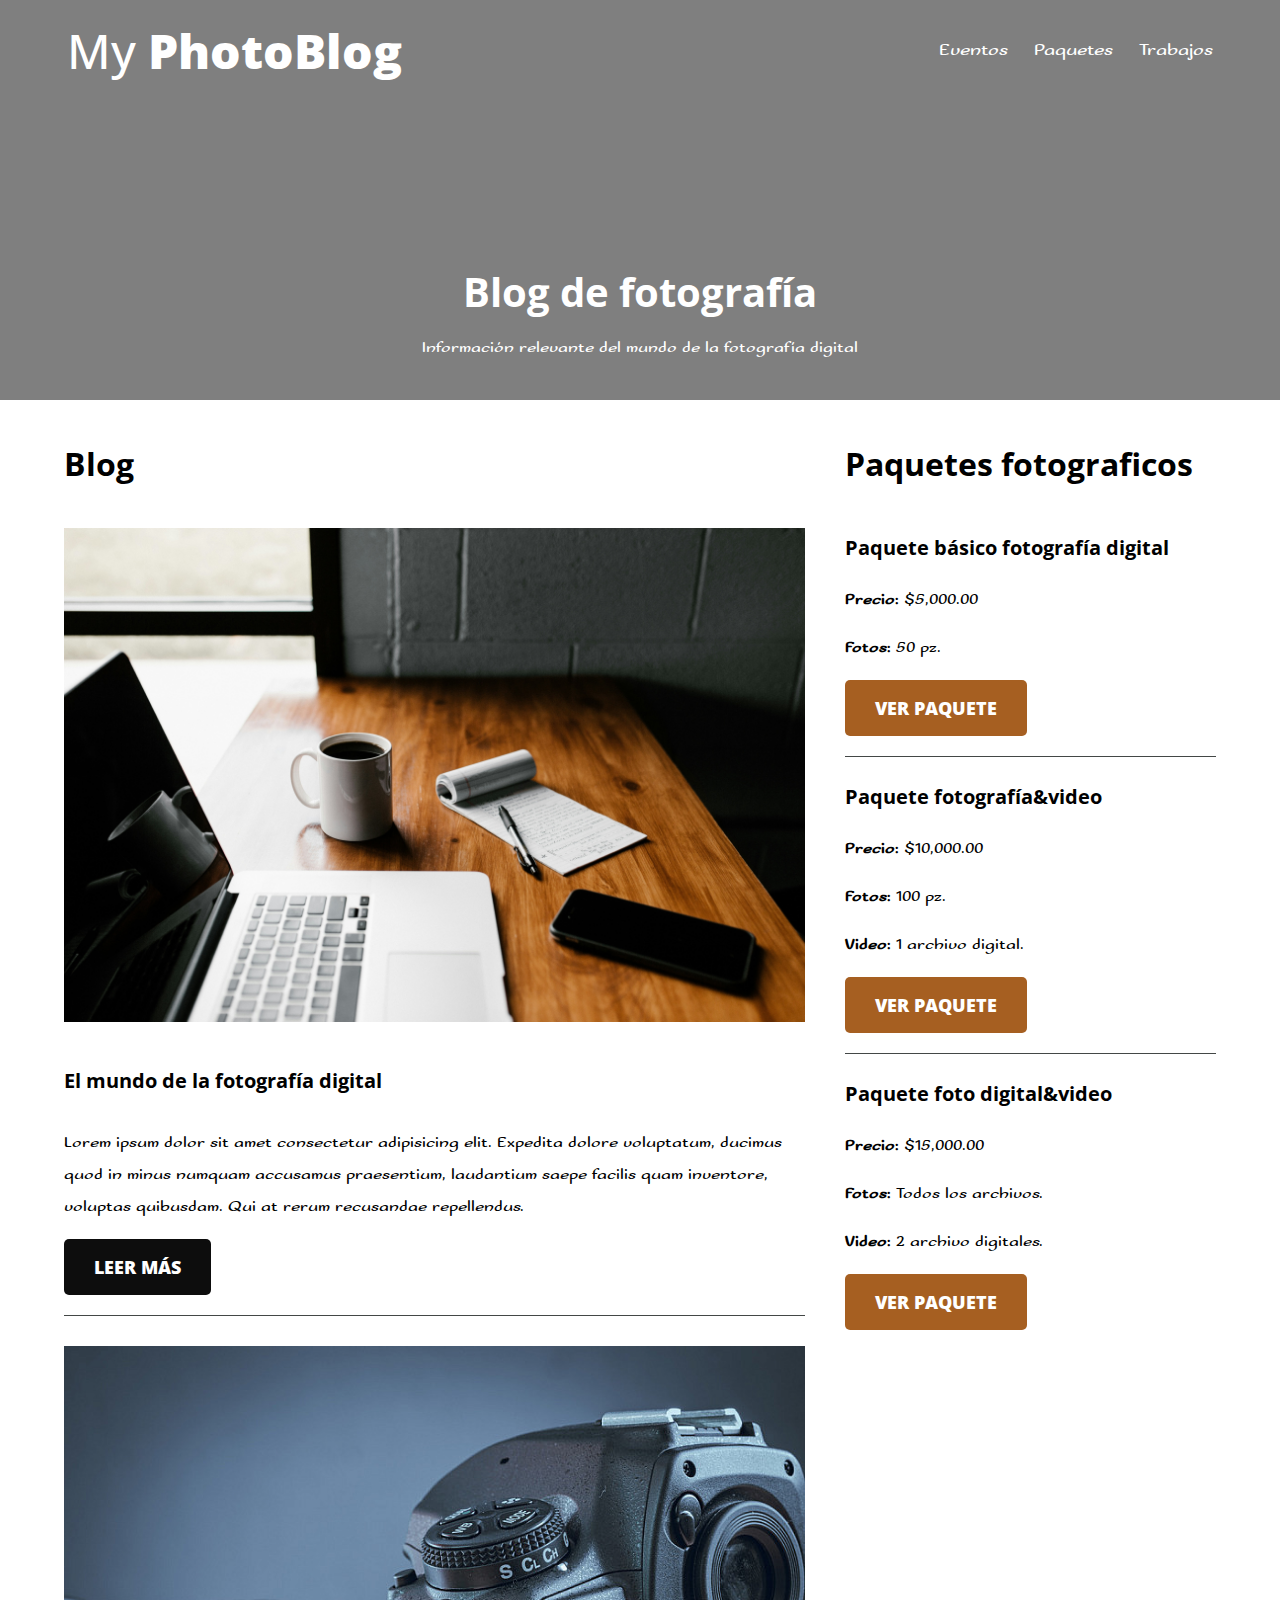
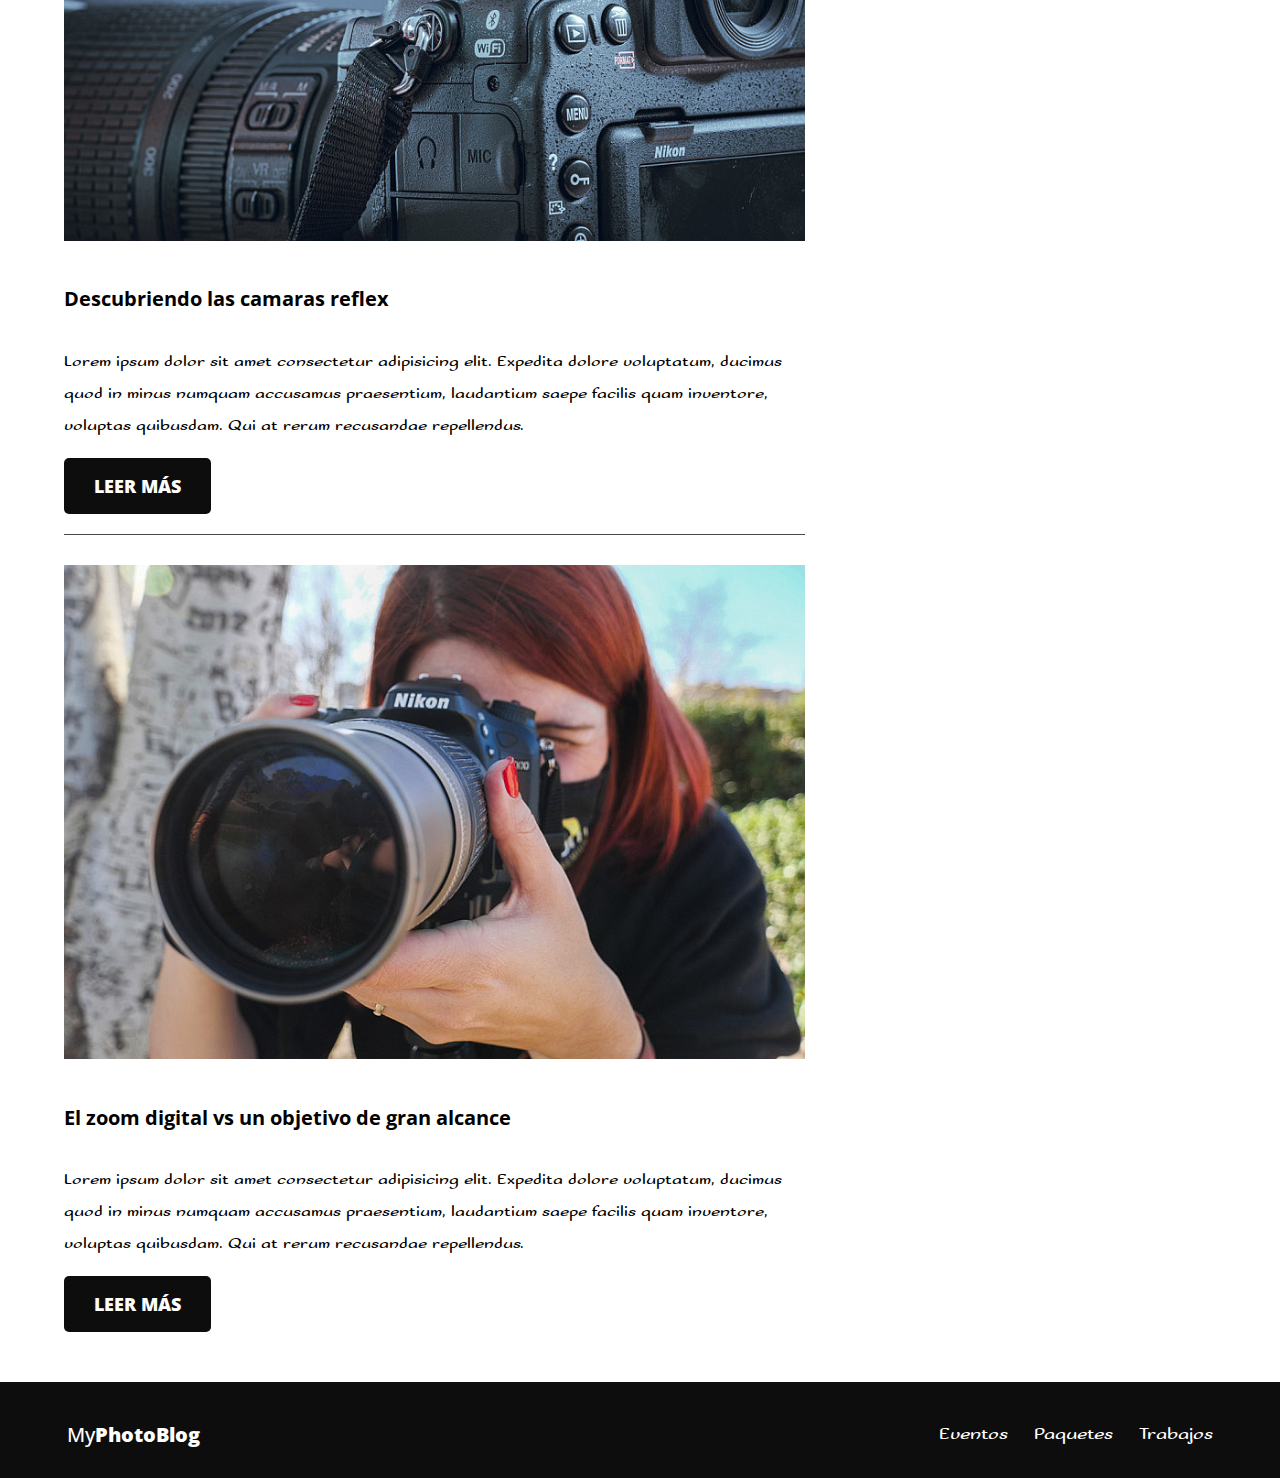
==== index.html @ 31520297 "comentarios en el html" ====
<!DOCTYPE html>
<html lang="ES-es">
<head>
    <meta charset="UTF-8">
    <meta name="viewport" content="width=device-width, initial-scale=1.0">
    <link href="CSS/normalize.css" rel="stylesheet">
    <link href="IMG/icon.png" rel="shortcut icon">
    <link rel="preconnect" href="https://fonts.googleapis.com">
    <link rel="preconnect" href="https://fonts.gstatic.com" crossorigin>
    <link href="https://fonts.googleapis.com/css2?family=Sofadi+One&display=swap" rel="stylesheet">
    <link rel="preconnect" href="https://fonts.googleapis.com">
    <link rel="preconnect" href="https://fonts.gstatic.com" crossorigin>
    <link href="https://fonts.googleapis.com/css2?family=Open+Sans:ital,wght@0,300..800;1,300..800&display=swap" rel="stylesheet">
    <link href="CSS/styles.css" rel="stylesheet">
    <title>MyBlog</title>
</head>
<body>
    <header class="header">
        <div class="sombra">
            <div class="contenedor">
                <div class="barra">
                    <a class="logo" href="index.html">
                        <h1 class="logo__nombre no-margin centrar-texto">
                            My
                            <span class="logo__negrita">
                                PhotoBlog
                            </span>
                        </h1>
                    </a>
                    <nav class="navegacion">
                        <a href="eventos.html" class="navegacion__enlace">Eventos</a>
                        <a href="paquetes.html" class="navegacion__enlace">Paquetes</a>
                        <a href="trabajos.html" class="navegacion__enlace">Trabajos</a>
                    </nav>
                </div> 
              </div> <!-- fin contenedor -->
        
            <div class="header__texto">
                <h2 class="no-margin">Blog de fotografía</h2>
                <p class="no-margin">Información relevante del mundo de la fotografía digital</p>
            </div>
        </div>
    </header>

    <div class="contenedor contenido-principal">
        <main class="blog">
            <h3>Blog</h3>
            <article class="entrada">
                <div class="entrada__imagen">
                    <img src="IMG/desktop.jpg" alt="Imágen con un escritorio">
                </div>
                <div class="entrada__contenido">
                    <h4>El mundo de la fotografía digital</h4>
                    <p>Lorem ipsum dolor sit amet consectetur adipisicing elit. Expedita dolore voluptatum, ducimus quod in minus numquam
                        accusamus praesentium, laudantium saepe facilis quam inventore, voluptas quibusdam. Qui at rerum recusandae
                        repellendus.</p>
                    <a href="entrada1.html" class="boton boton--primario">Leer más</a>
                </div>
            </article>

            <article class="entrada">
                <div class="entrada__imagen">
                    <img src="IMG/reflex_cam.jpg" alt="Imágen con un escritorio">
                </div>
                <div class="entrada__contenido">
                    <h4>Descubriendo las camaras reflex</h4>
                    <p>Lorem ipsum dolor sit amet consectetur adipisicing elit. Expedita dolore voluptatum, ducimus quod in minus numquam
                        accusamus praesentium, laudantium saepe facilis quam inventore, voluptas quibusdam. Qui at rerum recusandae
                        repellendus.</p>
                    <a href="entrada2.html" class="boton boton--primario">Leer más</a>
                </div>
            </article>

            <article class="entrada">
                <div class="entrada__imagen">
                    <img src="IMG/zoom_camera.jpg" alt="Imágen con un escritorio">
                </div>
                <div class="entrada__contenido">
                    <h4>El zoom digital vs un objetivo de gran alcance</h4>
                    <p>Lorem ipsum dolor sit amet consectetur adipisicing elit. Expedita dolore voluptatum, ducimus quod in minus numquam
                        accusamus praesentium, laudantium saepe facilis quam inventore, voluptas quibusdam. Qui at rerum recusandae
                        repellendus.</p>
                    <a href="entrada3.html" class="boton boton--primario">Leer más</a>
                </div>
            </article>

        </main>

        <aside class="sidebar">
            <h3>Paquetes fotograficos</h3>
                <ul class="paquetes no-padding">
                    <li class="paquetes__titulo">
                        <h4 class="no-margin">Paquete básico fotografía digital</h4>
                        <p class="paquetes--titulo__etiqueta">Precio: <span class="paquetes--titulo__info">$5,000.00</span></p>

                        <p class="paquetes--titulo__etiqueta">Fotos: <span class="paquetes--titulo__info">50 pz.</span></p>
                        <a href="paquete1.html" class="boton boton--secundario">Ver paquete</a>
                    </li>

                    <li class="paquetes__titulo">
                        <h4 class="no-margin">Paquete fotografía&video</h4>
                        <p class="paquetes--titulo__etiqueta">Precio: <span class="paquetes--titulo__info">$10,000.00</span></p>

                        <p class="paquetes--titulo__etiqueta">Fotos: <span class="paquetes--titulo__info">100 pz.</span></p>
                        <p class="paquetes--titulo__etiqueta">Video: <span class="paquetes--titulo__info">1 archivo digital.</span></p>
                        <a href="paquete2.html" class="boton boton--secundario">Ver paquete</a>
                    </li>


                    <li class="paquetes__titulo">
                        <h4 class="no-margin">Paquete foto digital&video</h4>
                        <p class="paquetes--titulo__etiqueta">Precio: <span class="paquetes--titulo__info">$15,000.00</span></p>

                        <p class="paquetes--titulo__etiqueta">Fotos: <span class="paquetes--titulo__info">Todos los archivos.</span></p>
                        <p class="paquetes--titulo__etiqueta">Video: <span class="paquetes--titulo__info">2 archivo digitales.</span></p>
                        <a href="paquete2.html" class="boton boton--secundario">Ver paquete</a>
                    </li>

                </ul>
        </aside>
    </div>

    <footer class="footer">
        <div class="contenedor">
            <div class="barra">
                <a class="logo" href="index.html">
                    <h1 class="logo__nombre no-margin centrar-texto">My<span class="logo__negrita">PhotoBlog</span></h1>
                </a>
                <nav class="navegacion--secundaria">
                    <a href="eventos.html" class="navegacion--secundaria__enlace">Eventos</a>
                    <a href="paquetes.html" class="navegacion--secundaria__enlace">Paquetes</a>
                    <a href="trabajos.html" class="navegacion--secundaria__enlace">Trabajos</a>
                </nav>
            </div>
        </div>
    </footer>

</body>
</html>
---- CSS/styles.css ----
/* .sofadi-one-regular {
    font-family: "Sofadi One", system-ui;
    font-weight: 400;
    font-style: normal;
  }

  // <uniquifier>: Use a unique and descriptive class name
// <weight>: Use a value from 300 to 800

.open-sans-<uniquifier> {
  font-family: "Open Sans", sans-serif;
  font-optical-sizing: auto;
  font-weight: <weight>;
  font-style: normal;
  font-variation-settings:
    "wdth" 100;
}
*/


/* paramtros iniciales */
:root {
    --fuentePrincipal: 'Sofadi One', system-ui;
    --fuenteSecundaria: "Open Sans", sans-serif;
    --fuentePesada: 800;
    --fuenteIntermedia: 500;
    --fuenteLigera: 300;

    --obsucuro: #0D0D0D;
    --obscuroTransparencia: rgb( 0 0 0 / 50% );
    --blanco: #FFFFFF;
    --semiBlanco: #F2F2F2;
    --grisObscuro: #434746;
    --primario: #592202;
    --secundario: #A65F21;
    --constraste: #e3974b;
}

html {
    box-sizing: border-box;
    font-size: 62.5%; /*1rem = 10px*/
}

*, *:before, *:after {
    box-sizing: inherit;
} 

body{
    font-family: var(--fuentePrincipal);
    font-size: 1.6rem;
    line-height: 2;
}

.contenedor{
    max-width: 120rem;
    width: 90%;
    margin: 0 auto;
}

a {
    text-decoration: none;
    padding: .3rem;
    border-radius: .5rem;
}
.navegacion a:hover{
    background-color: var(--obscuroTransparencia);
}

h1,h2,h3,h4 {
    font-family: var(--fuenteSecundaria);
}
h1{
    font-size: 4.8rem;
}
h2{
    font-size: 4rem;
}
h3{
    font-size: 3.2rem;
}
h4{
    font-size: 2rem;
}

img {
    max-width: 100%;
}

.no-margin {
    margin: 0;
}

.no-padding{
    padding: 0;
}

.centrar-texto{
    text-align: center;
}

/* fin paramtros iniciales */

/* header */

.header{
    background-image: url(../IMG/tablet.jpg);
    height: 40rem;
    background-size: cover;
    background-repeat: no-repeat;
    background-position: center center;
}

.sombra{
    position: absolute;
    background-color: var(--obscuroTransparencia);
    width: 100%;
    height: 40rem;
}

.header__texto{
    text-align: center;
    color: var(--blanco);
}
@media (min-width:768px){
    .header__texto{
        margin-top: 15rem;
    }
}


@media (min-width:768px){
    .barra{
        display: flex;
        justify-content: space-between;
        align-items: center;
    }
}

.logo{
    color: var(--blanco);
}

.logo__nombre{
    font-weight: var(--fuenteIntermedia);
}
.logo__negrita{
    font-weight: var(--fuentePesada);
}

@media (min-width: 768px) {
    .navegacion{
        display: flex;
        gap: 2rem;
    }
}

.navegacion__enlace {
    display: block;
    text-align: center;
    font-size: 1.8rem;
    color: var(--blanco);
}

/* fin header */

/*Contenido principal*/

@media (min-width:768px){
    .contenido-principal{
        display: grid;
        grid-template-columns: 2fr 1fr;
        column-gap: 4rem;
    }
}

.entrada{
    border-bottom: 1px solid var(--grisObscuro);
    margin-bottom: 3rem;
}

.entrada:last-of-type{
    border: none;
    margin-bottom: 0;
}

.boton {
    display: block;
    font-family: var(--fuenteSecundaria);
    color: var(--blanco);
    text-align: center;
    padding: 1rem 3rem;
    font-size: 1.8rem;
    text-transform: uppercase;
    font-weight: var(--fuentePesada);
    margin-bottom: 2rem;
}

@media (min-width: 769px){
    .boton {
        display: inline-block;
    }
}

.boton--primario{
    background-color: var(--obsucuro);
}

.boton--secundario{
    background-color: var(--secundario);
}

.paquetes{
    list-style: none;
}

.paquetes__titulo{
    border-bottom: 1px solid var(--grisObscuro);
    margin-bottom: 2rem;
}

.paquetes__titulo:last-of-type{
    border-bottom: none;
    margin-bottom: 0;
}

.paquetes--titulo__etiqueta{
    font-weight: var(--fuentePesada);
}

.paquetes--titulo__info{
    font-weight: var(--fuenteLigera);
}

/*fin Contenido principal*/


/* footer */
.footer{
    background-color: var(--obsucuro);
    margin-top: 3rem;
    padding-top: 3rem;
    padding-bottom: 2rem;
}

@media (min-width: 768px) {
    .navegacion--secundaria{
        display: flex;
        gap: 2rem;
    }
}

.navegacion--secundaria__enlace{
    display: block;
    text-align: center;
    font-size: 1.8rem;
    color: var(--blanco);
}

.navegacion--secundaria__enlace:hover{
    color: var(--constraste);
}


.footer h1{
    font-size: 2rem;
}

.footer a:hover{
    color: var(--constraste);
}

/* footer */

/* trabajos */

@media (min-width:768px){
    .trabajos{
        display: grid;
        grid-template-columns: repeat(2, 1fr);
        column-gap: 2rem;
    }
}

/* paquetes  */

.paquete{
    padding: 3rem 0;
    border-bottom: 1px solid var(--grisObscuro);
}

@media (min-width:768px){
    .paquete{
        display: grid;
        grid-template-columns: 1fr 2fr;
        column-gap: 2rem;
    }
}

.paquete:last-of-type{
    border-bottom: 0;
}
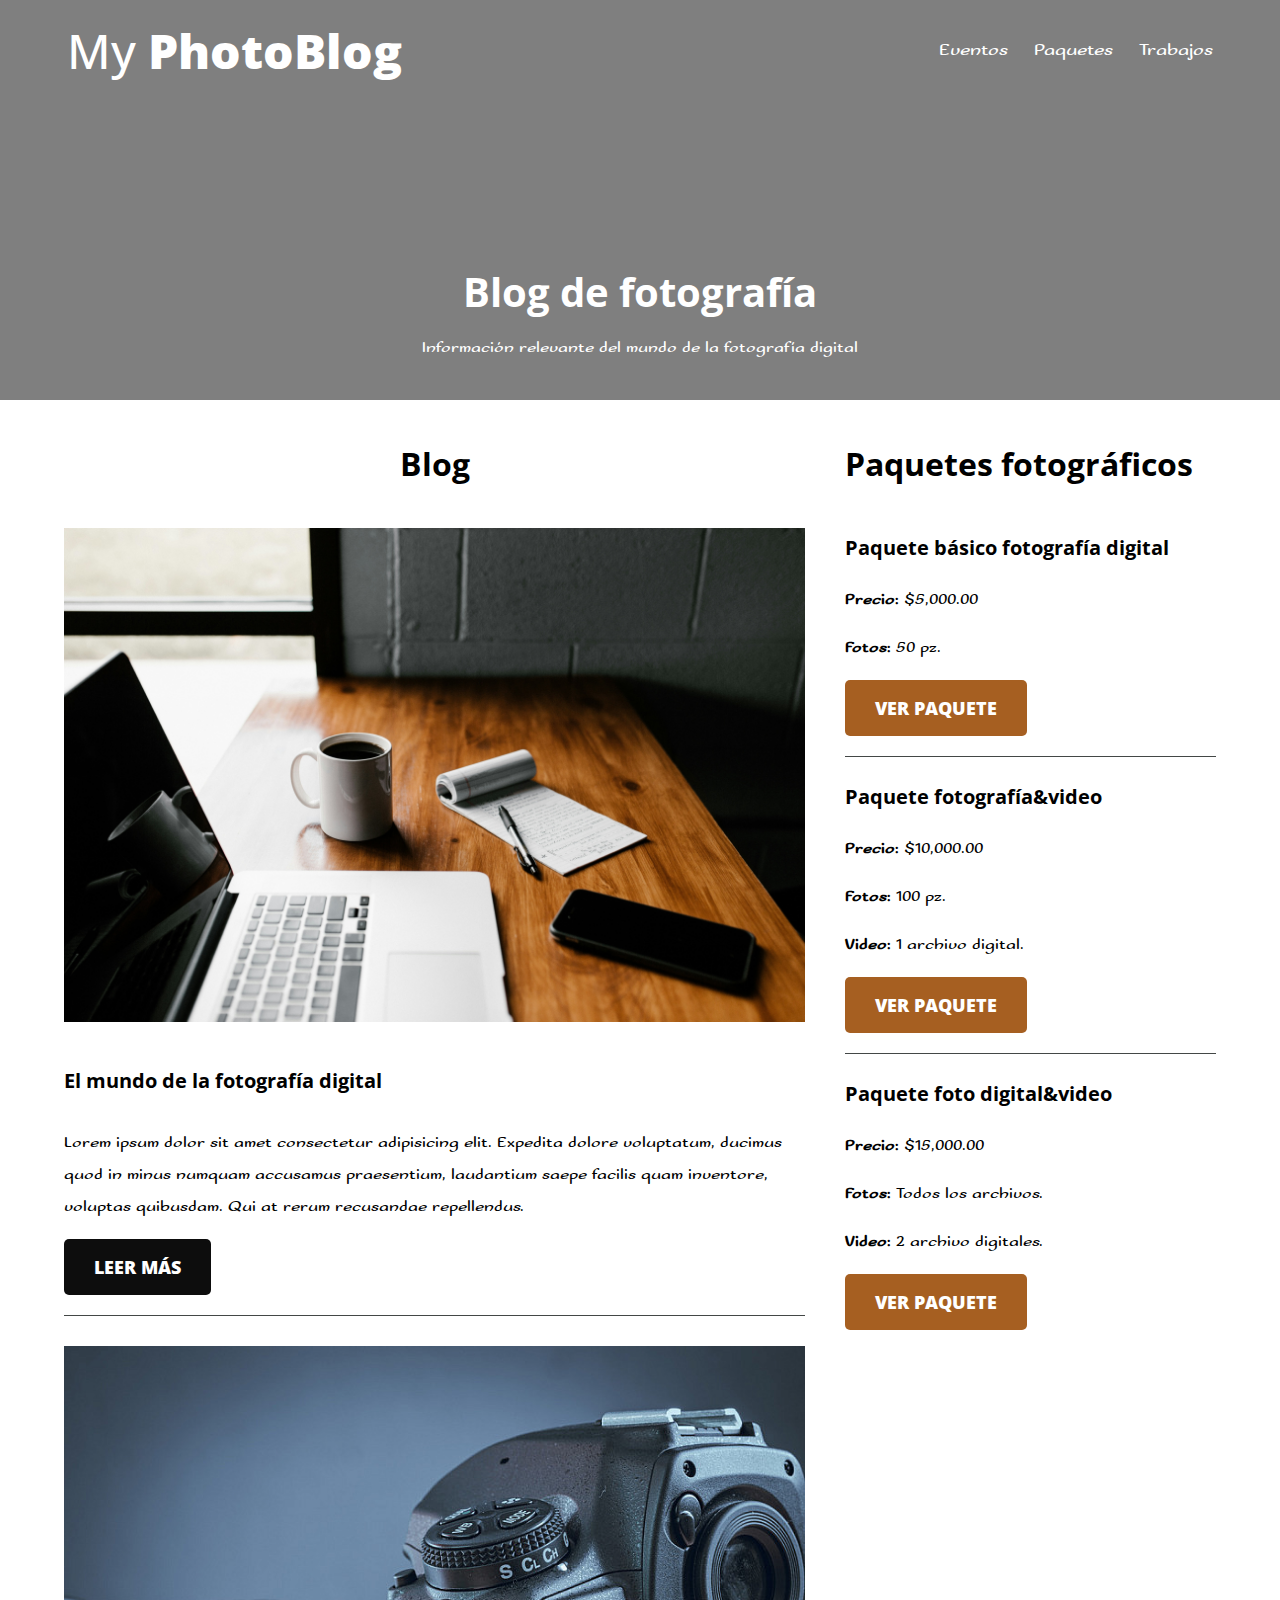
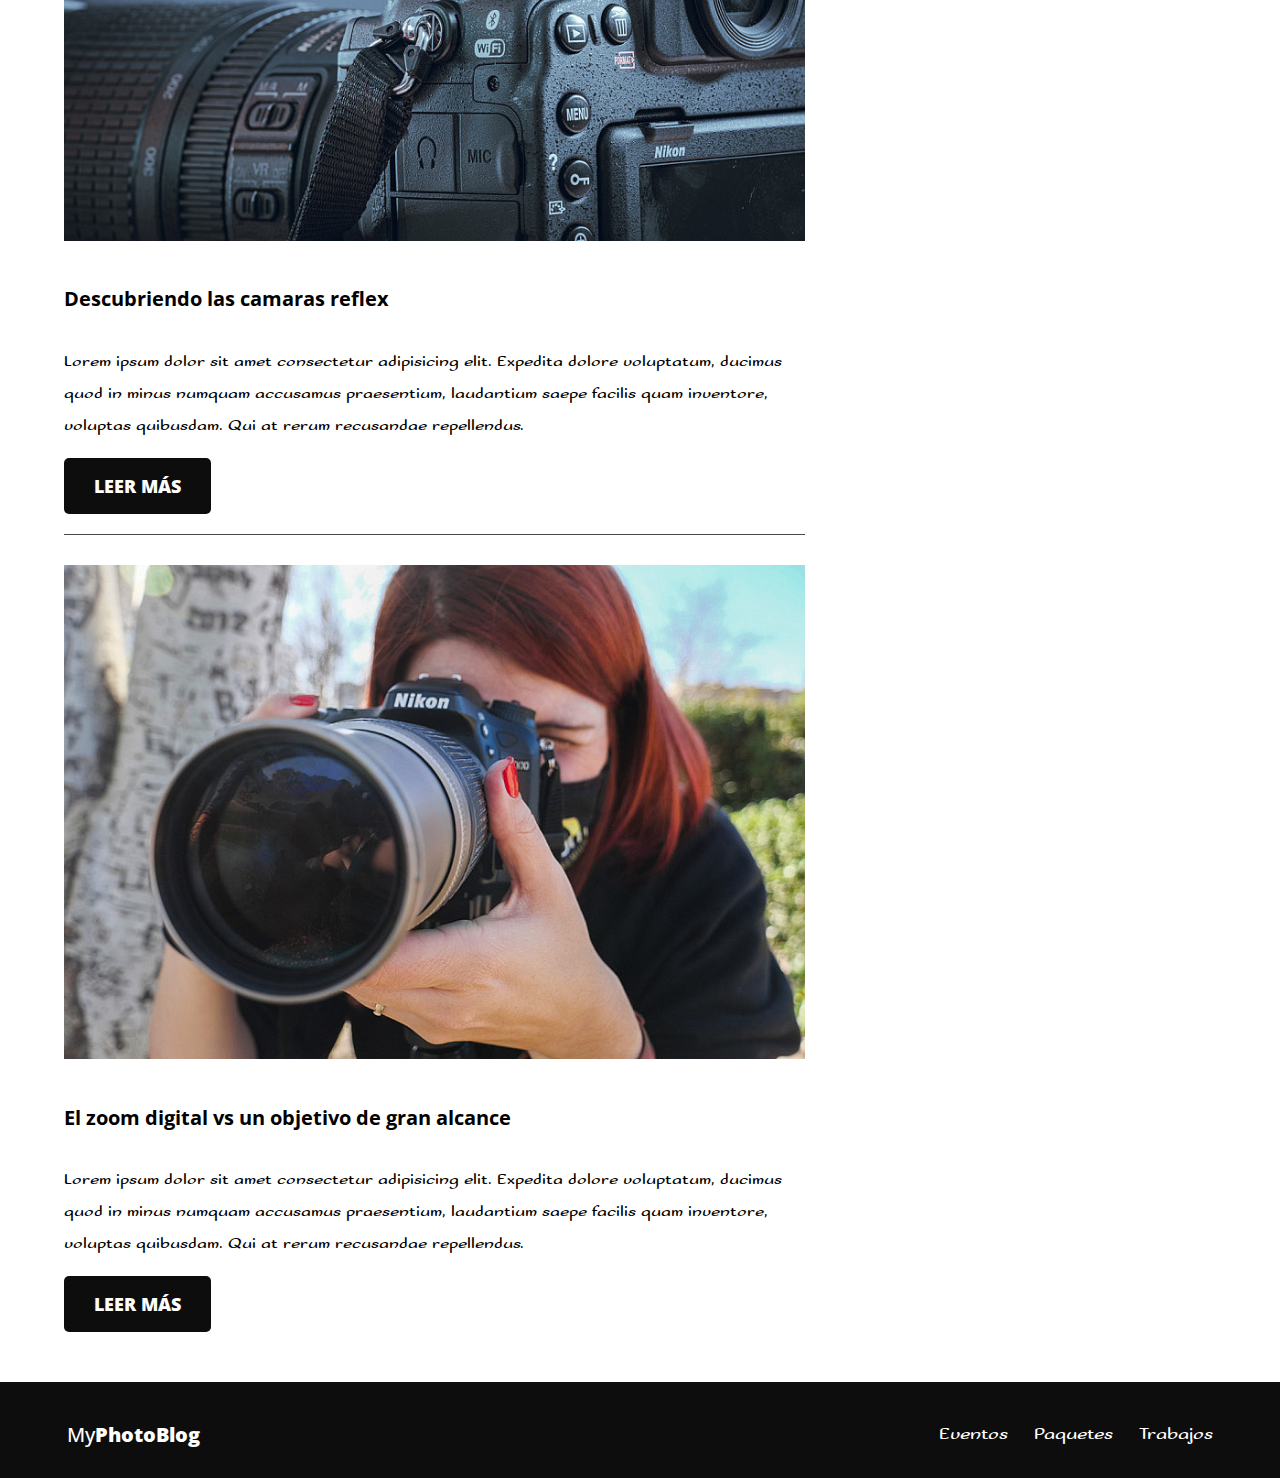
==== commit b8d6fd85: "comentarios en el css adicionales" ====
--- a/index.html
+++ b/index.html
@@ -33,7 +33,7 @@
                         <a href="trabajos.html" class="navegacion__enlace">Trabajos</a>
                     </nav>
                 </div> 
-              </div> <!-- fin contenedor -->
+             </div>
         
             <div class="header__texto">
                 <h2 class="no-margin">Blog de fotografía</h2>
@@ -44,7 +44,7 @@
 
     <div class="contenedor contenido-principal">
         <main class="blog">
-            <h3>Blog</h3>
+            <h3 class="centrar-texto">Blog</h3>
             <article class="entrada">
                 <div class="entrada__imagen">
                     <img src="IMG/desktop.jpg" alt="Imágen con un escritorio">
@@ -87,7 +87,7 @@
         </main>
 
         <aside class="sidebar">
-            <h3>Paquetes fotograficos</h3>
+            <h3>Paquetes fotográficos</h3>
                 <ul class="paquetes no-padding">
                     <li class="paquetes__titulo">
                         <h4 class="no-margin">Paquete básico fotografía digital</h4>
--- a/CSS/styles.css
+++ b/CSS/styles.css
@@ -195,7 +195,7 @@
     margin-bottom: 2rem;
 }
 
-@media (min-width: 769px){
+@media (min-width: 768px){
     .boton {
         display: inline-block;
     }
@@ -209,6 +209,7 @@
     background-color: var(--secundario);
 }
 
+/* aside styles */
 .paquetes{
     list-style: none;
 }
@@ -230,6 +231,7 @@
 .paquetes--titulo__info{
     font-weight: var(--fuenteLigera);
 }
+/* fin aside */
 
 /*fin Contenido principal*/
 
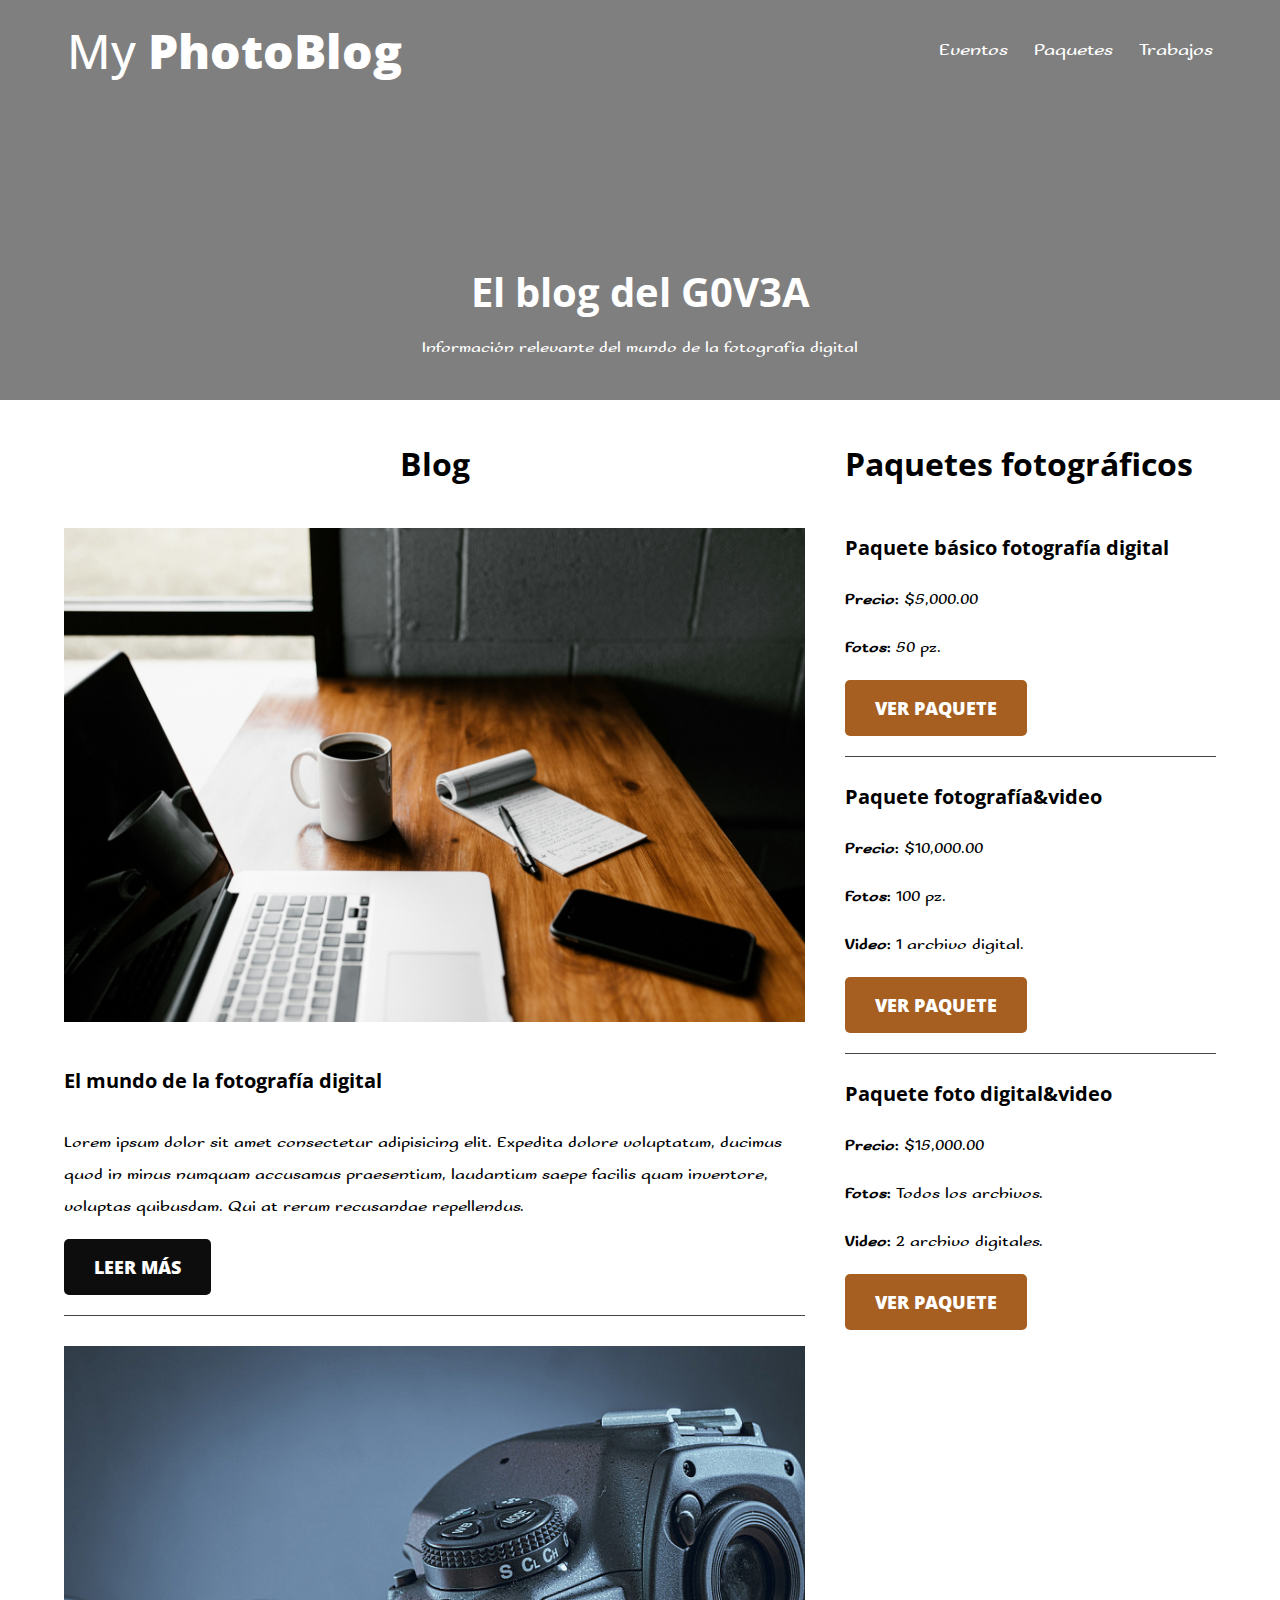
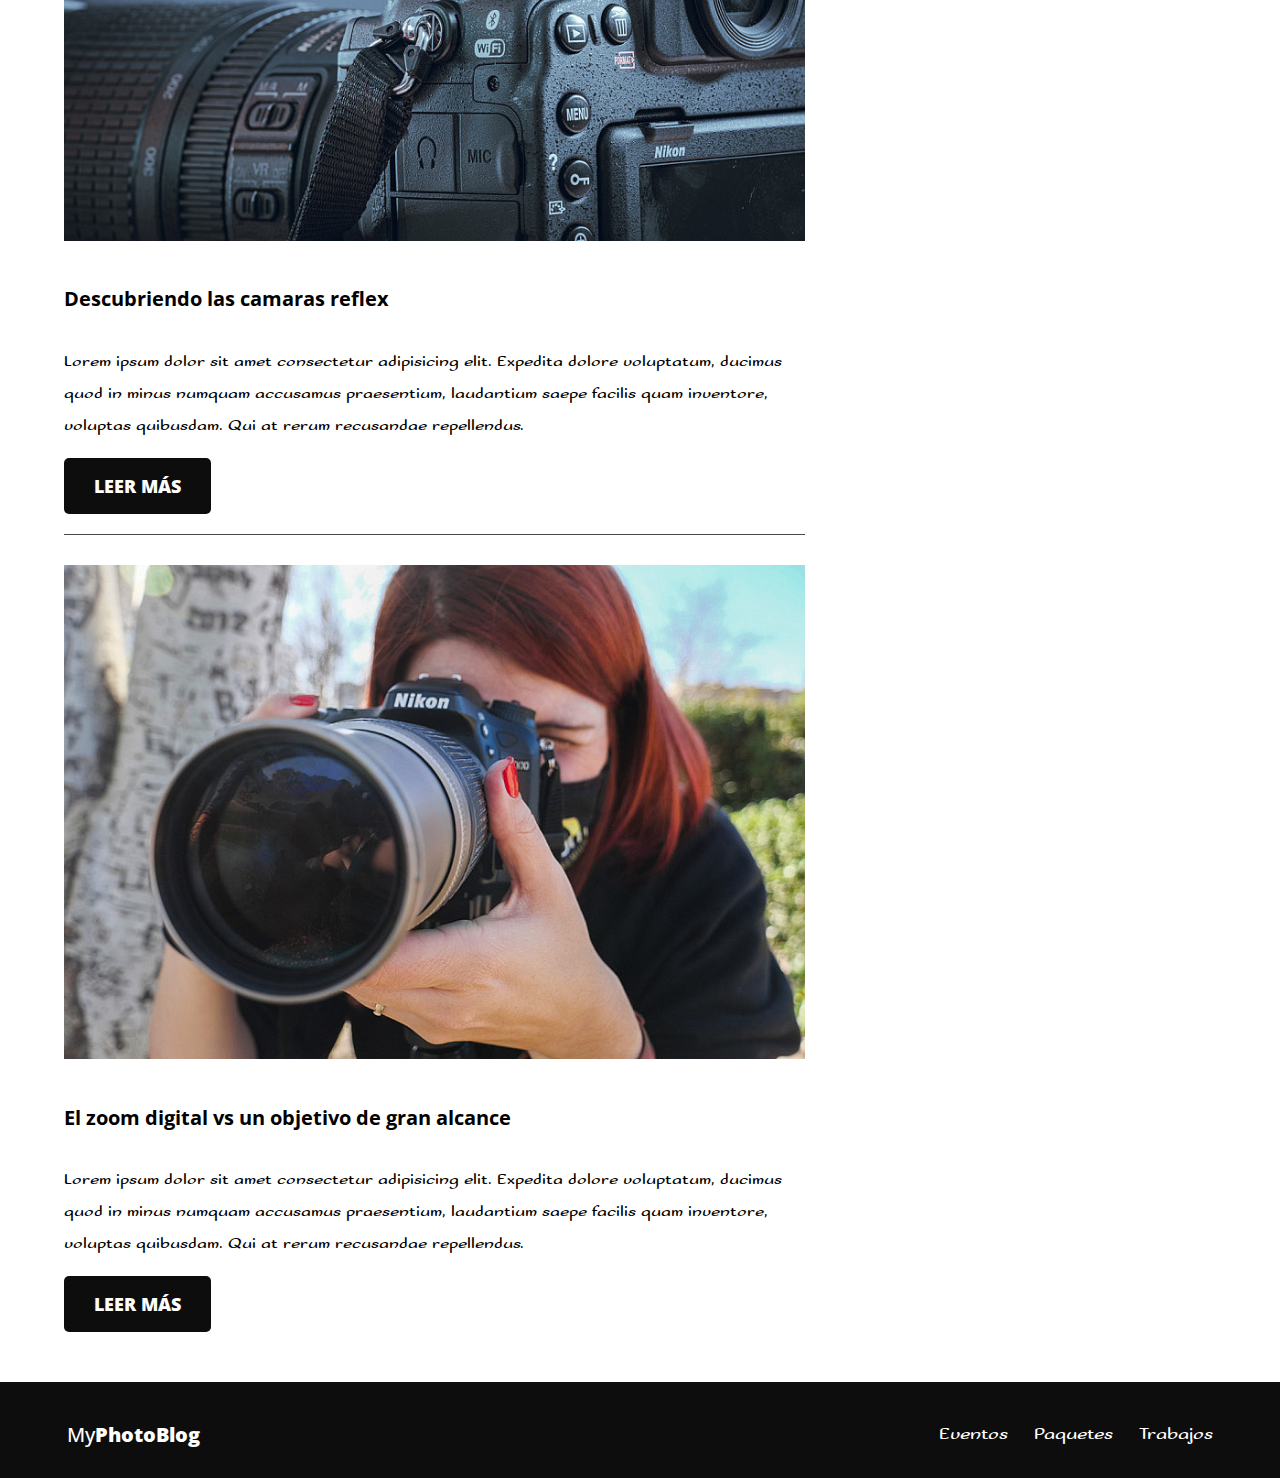
==== commit bef4fce5: "Some change are maded" ====
--- a/index.html
+++ b/index.html
@@ -12,7 +12,7 @@
     <link rel="preconnect" href="https://fonts.gstatic.com" crossorigin>
     <link href="https://fonts.googleapis.com/css2?family=Open+Sans:ital,wght@0,300..800;1,300..800&display=swap" rel="stylesheet">
     <link href="CSS/styles.css" rel="stylesheet">
-    <title>MyBlog</title>
+    <title>Govea Blog</title>
 </head>
 <body>
     <header class="header">
@@ -33,10 +33,10 @@
                         <a href="trabajos.html" class="navegacion__enlace">Trabajos</a>
                     </nav>
                 </div> 
-             </div>
+              </div> <!-- fin contenedor -->
         
             <div class="header__texto">
-                <h2 class="no-margin">Blog de fotografía</h2>
+                <h2 class="no-margin">El blog del G0V3A</h2>
                 <p class="no-margin">Información relevante del mundo de la fotografía digital</p>
             </div>
         </div>
--- a/CSS/styles.css
+++ b/CSS/styles.css
@@ -193,6 +193,11 @@
     text-transform: uppercase;
     font-weight: var(--fuentePesada);
     margin-bottom: 2rem;
+    border: none;
+}
+
+.boton:hover{
+    cursor: pointer;
 }
 
 @media (min-width: 768px){
@@ -300,4 +305,59 @@
 
 .paquete:last-of-type{
     border-bottom: 0;
+}
+
+/* formato al contacto */
+
+.contacto--fondo{
+    background-image: url(../IMG/book.jpg);
+    height: 25rem;
+    background-size: cover;
+    background-position: center center;
+    background-repeat: no-repeat;
+}
+
+/* contacto */
+
+.formulario{
+    background-color: var(--blanco);
+    margin: -5rem auto 0 auto;
+    width: 95%;
+    padding: 5rem;
+}
+
+.campo{
+    display: flex;
+    margin-bottom: 2rem;
+}
+
+.campo__label{
+    flex: 0 0 9rem;
+    text-align: right;
+    padding-right: 2rem;
+}
+
+.campo__field{
+    flex: 1;
+    border: 1px solid var(--grisObscuro);
+}
+
+.campo__field--textarea{
+    height: 20rem;
+}
+
+.mensaje__error{
+    background-color: var(--secundario);
+    color: var(--blanco);
+    padding: .8rem;
+    font-size: 1.8rem;
+    font-weight: var(--fuenteIntermedia);
+}
+
+.mensaje__ok{
+    background-color: var(--obscuroTransparencia);
+    color: var(--blanco);
+    padding: .8rem;
+    font-size: 1.8rem;
+    font-weight: var(--fuentePesada);
 }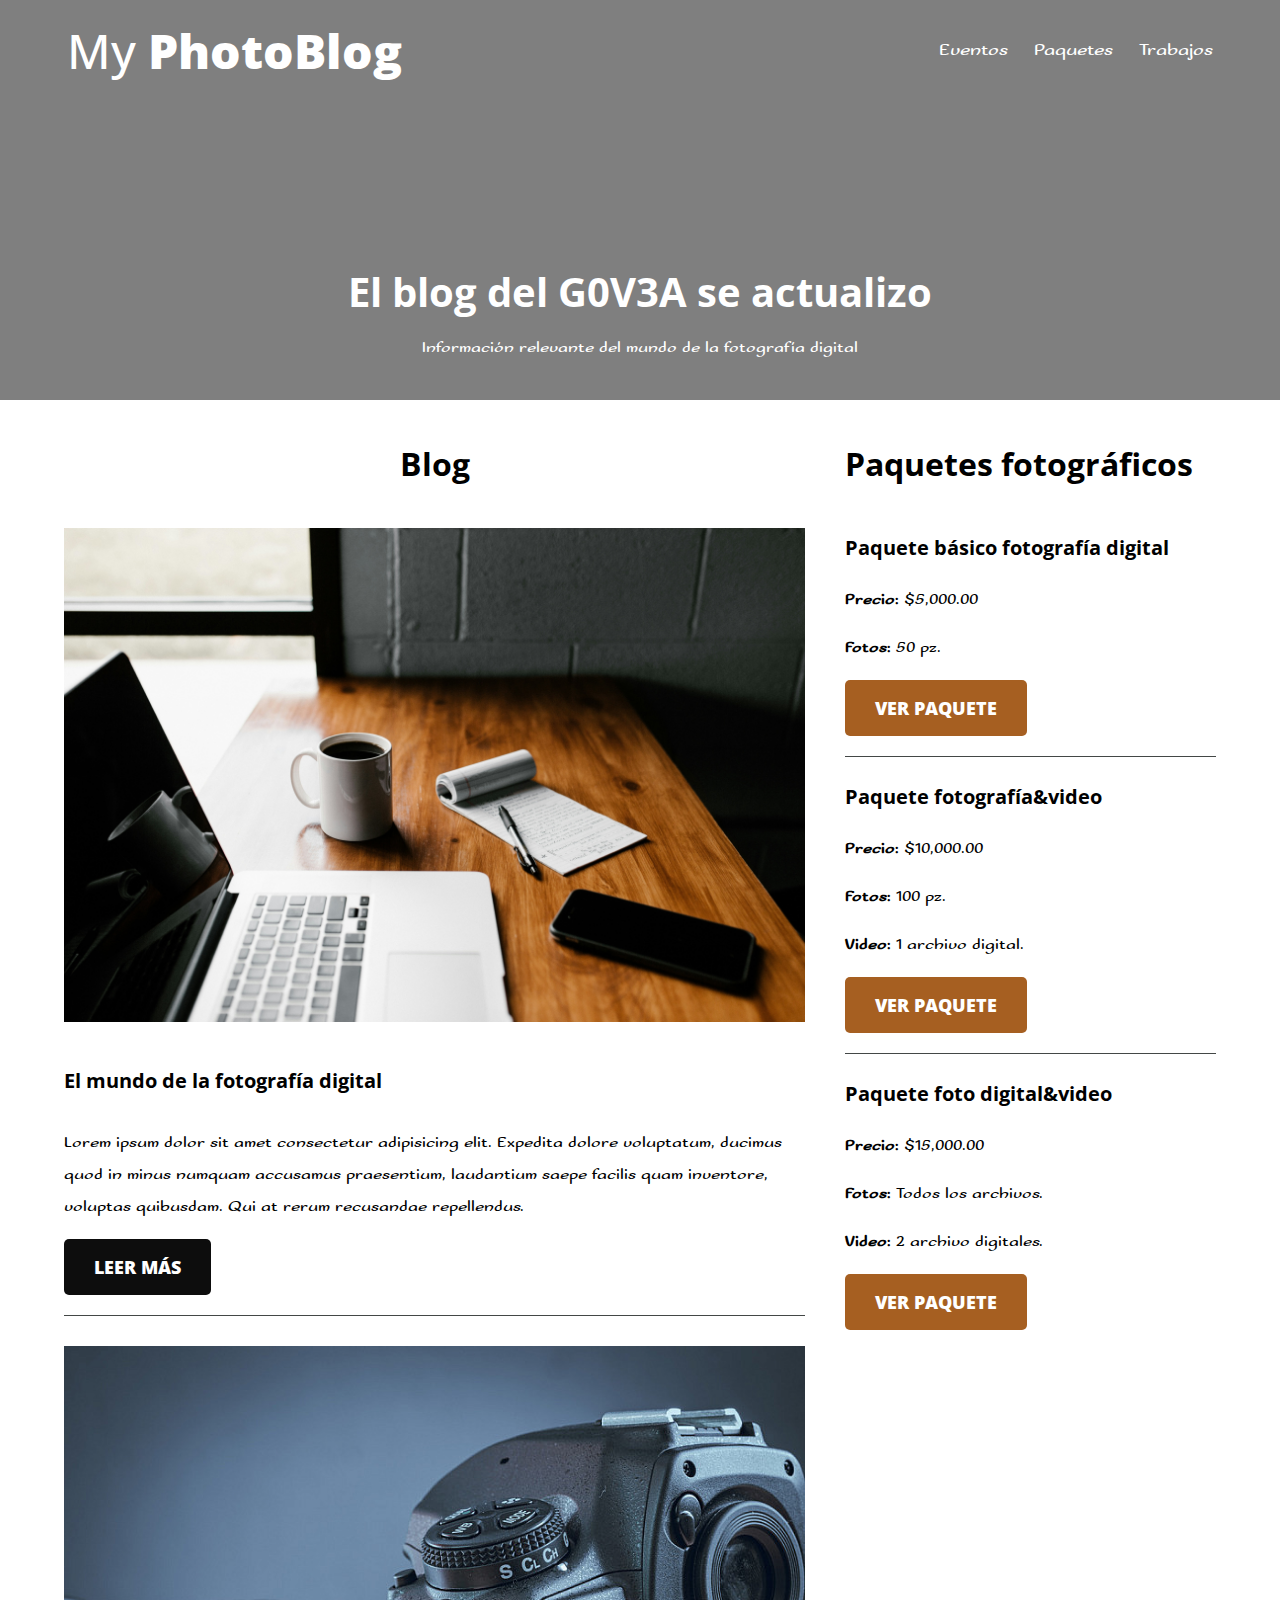
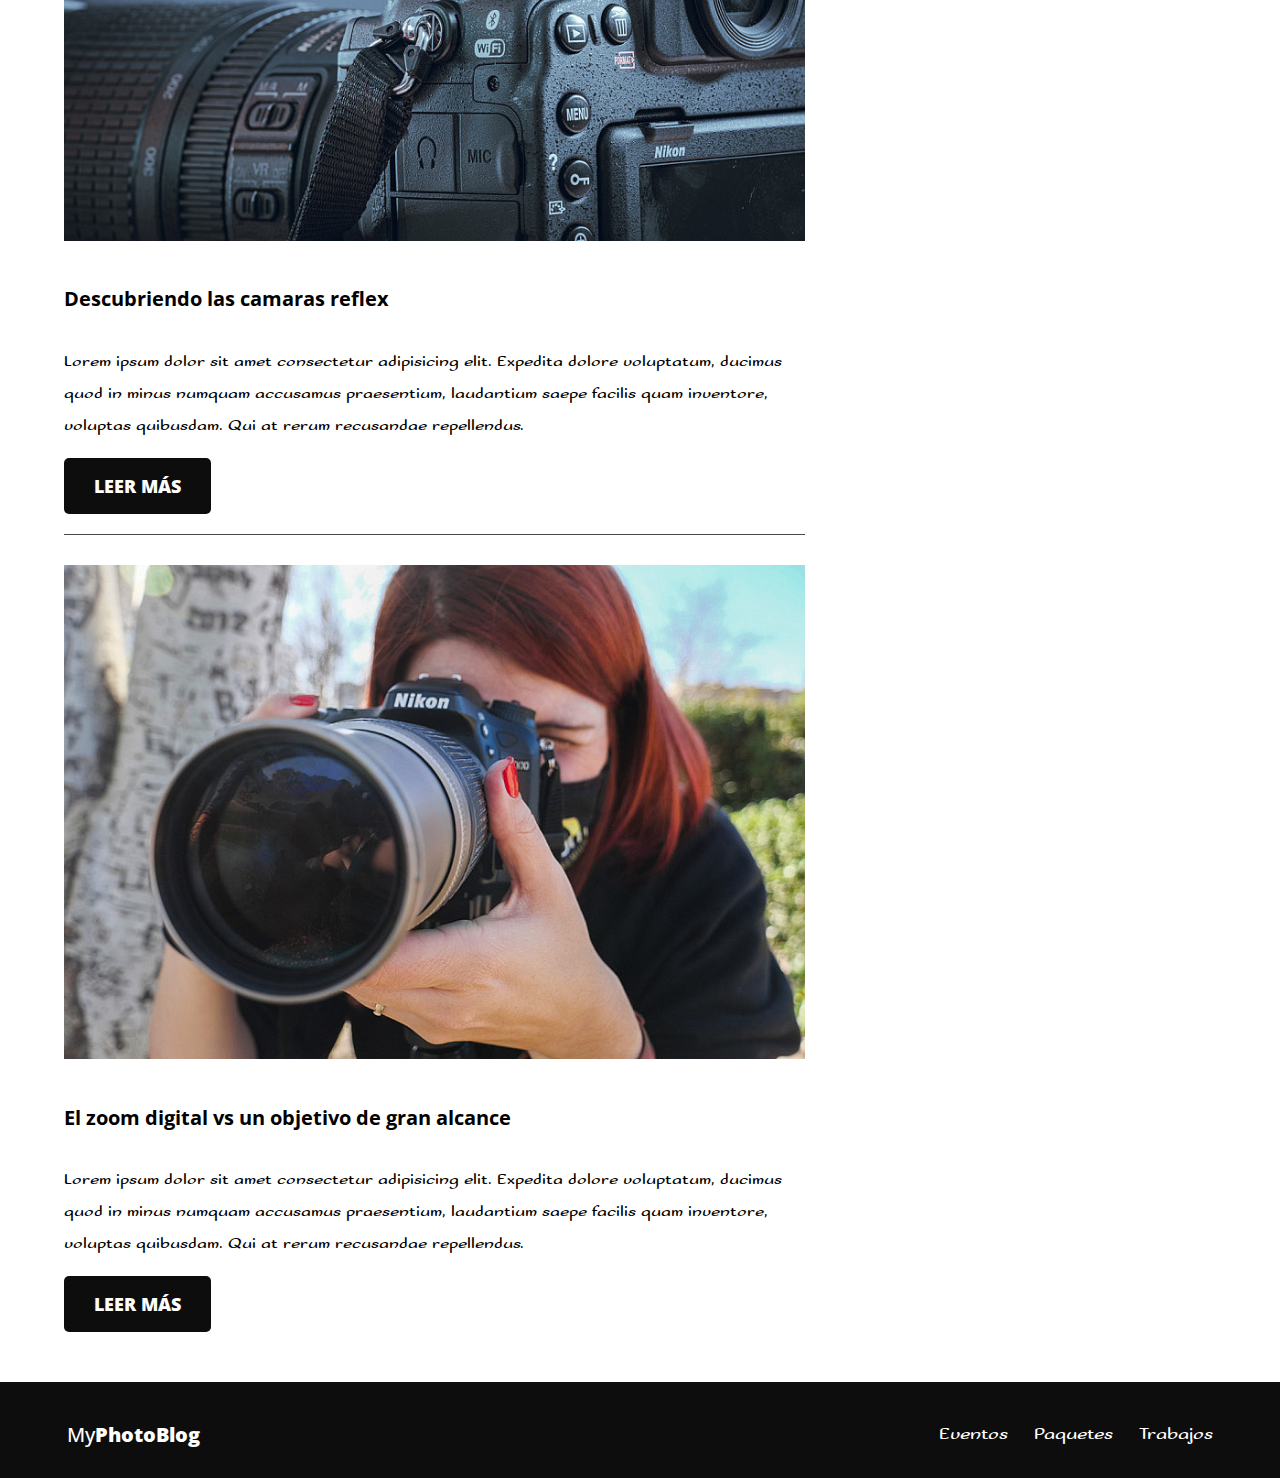
==== commit c73283b9: "Some change are maded x2" ====
--- a/index.html
+++ b/index.html
@@ -36,7 +36,7 @@
               </div> <!-- fin contenedor -->
         
             <div class="header__texto">
-                <h2 class="no-margin">El blog del G0V3A</h2>
+                <h2 class="no-margin">El blog del G0V3A se actualizo</h2>
                 <p class="no-margin">Información relevante del mundo de la fotografía digital</p>
             </div>
         </div>
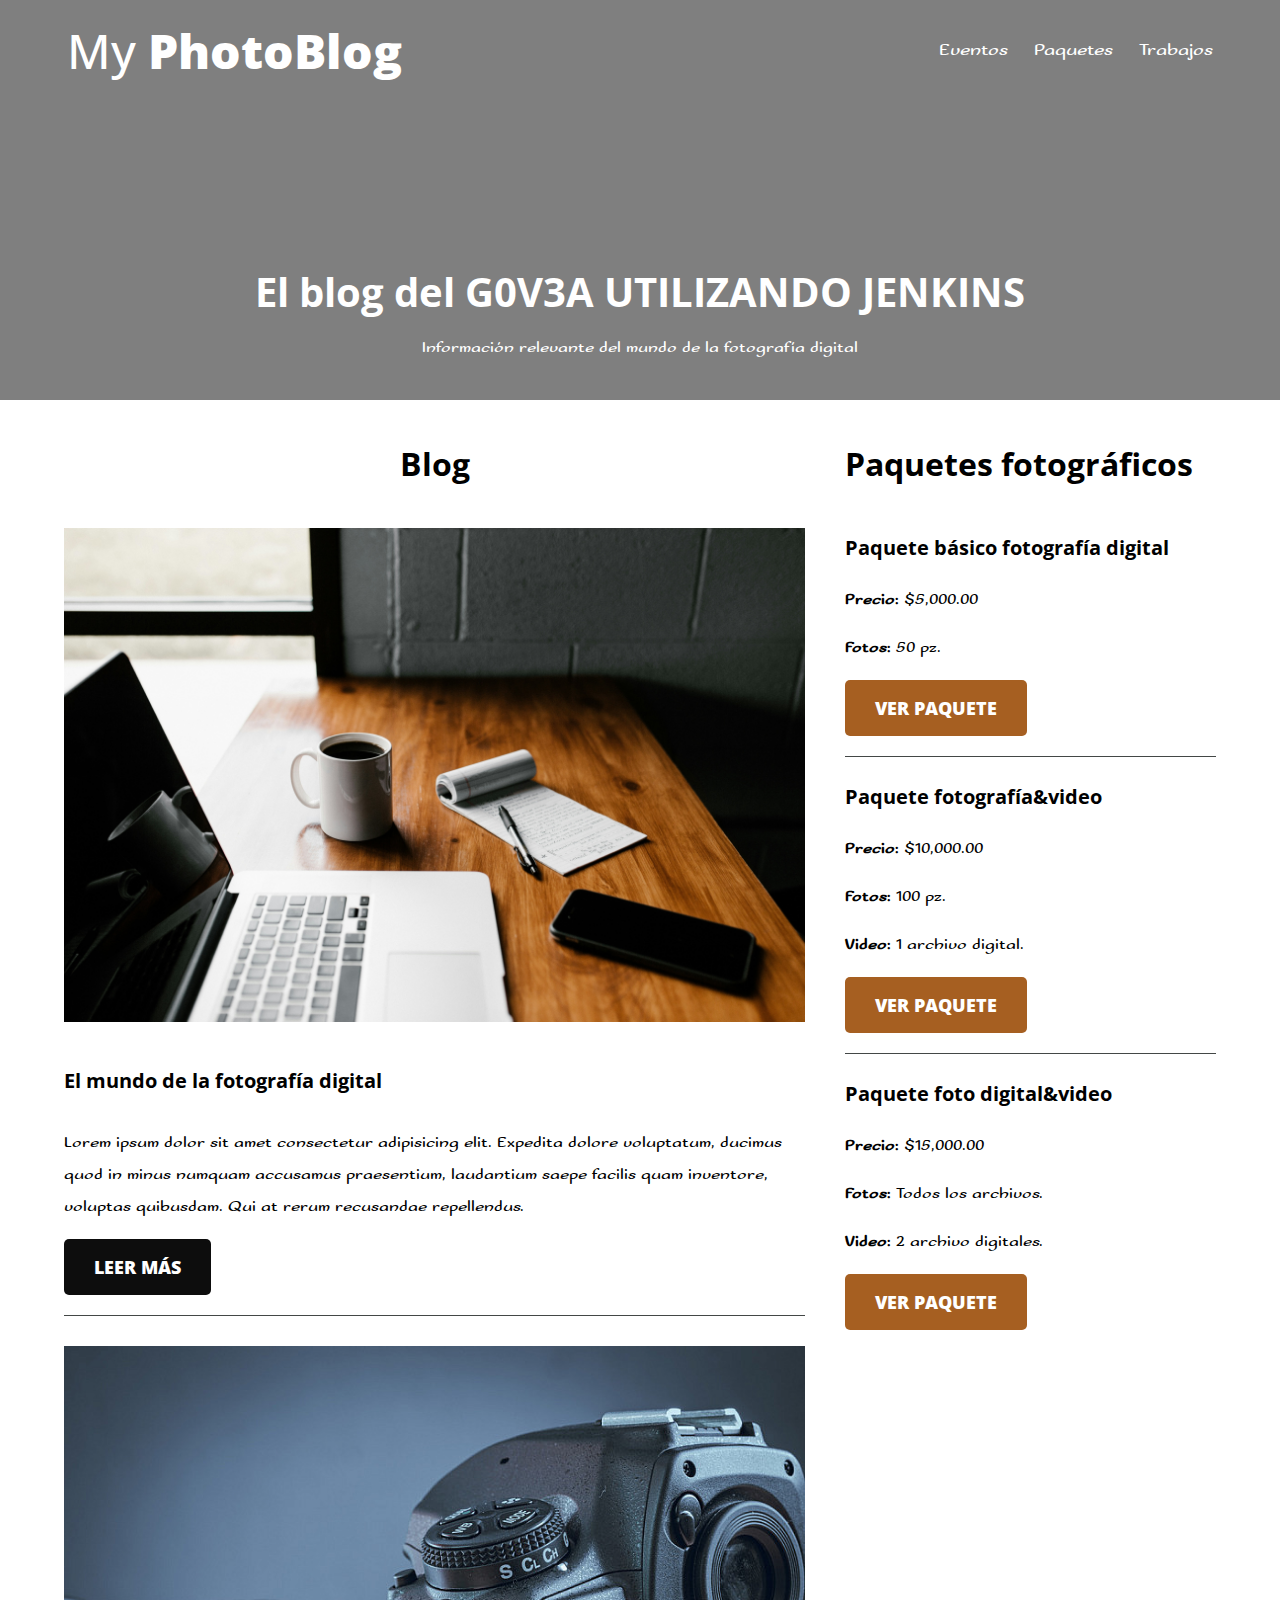
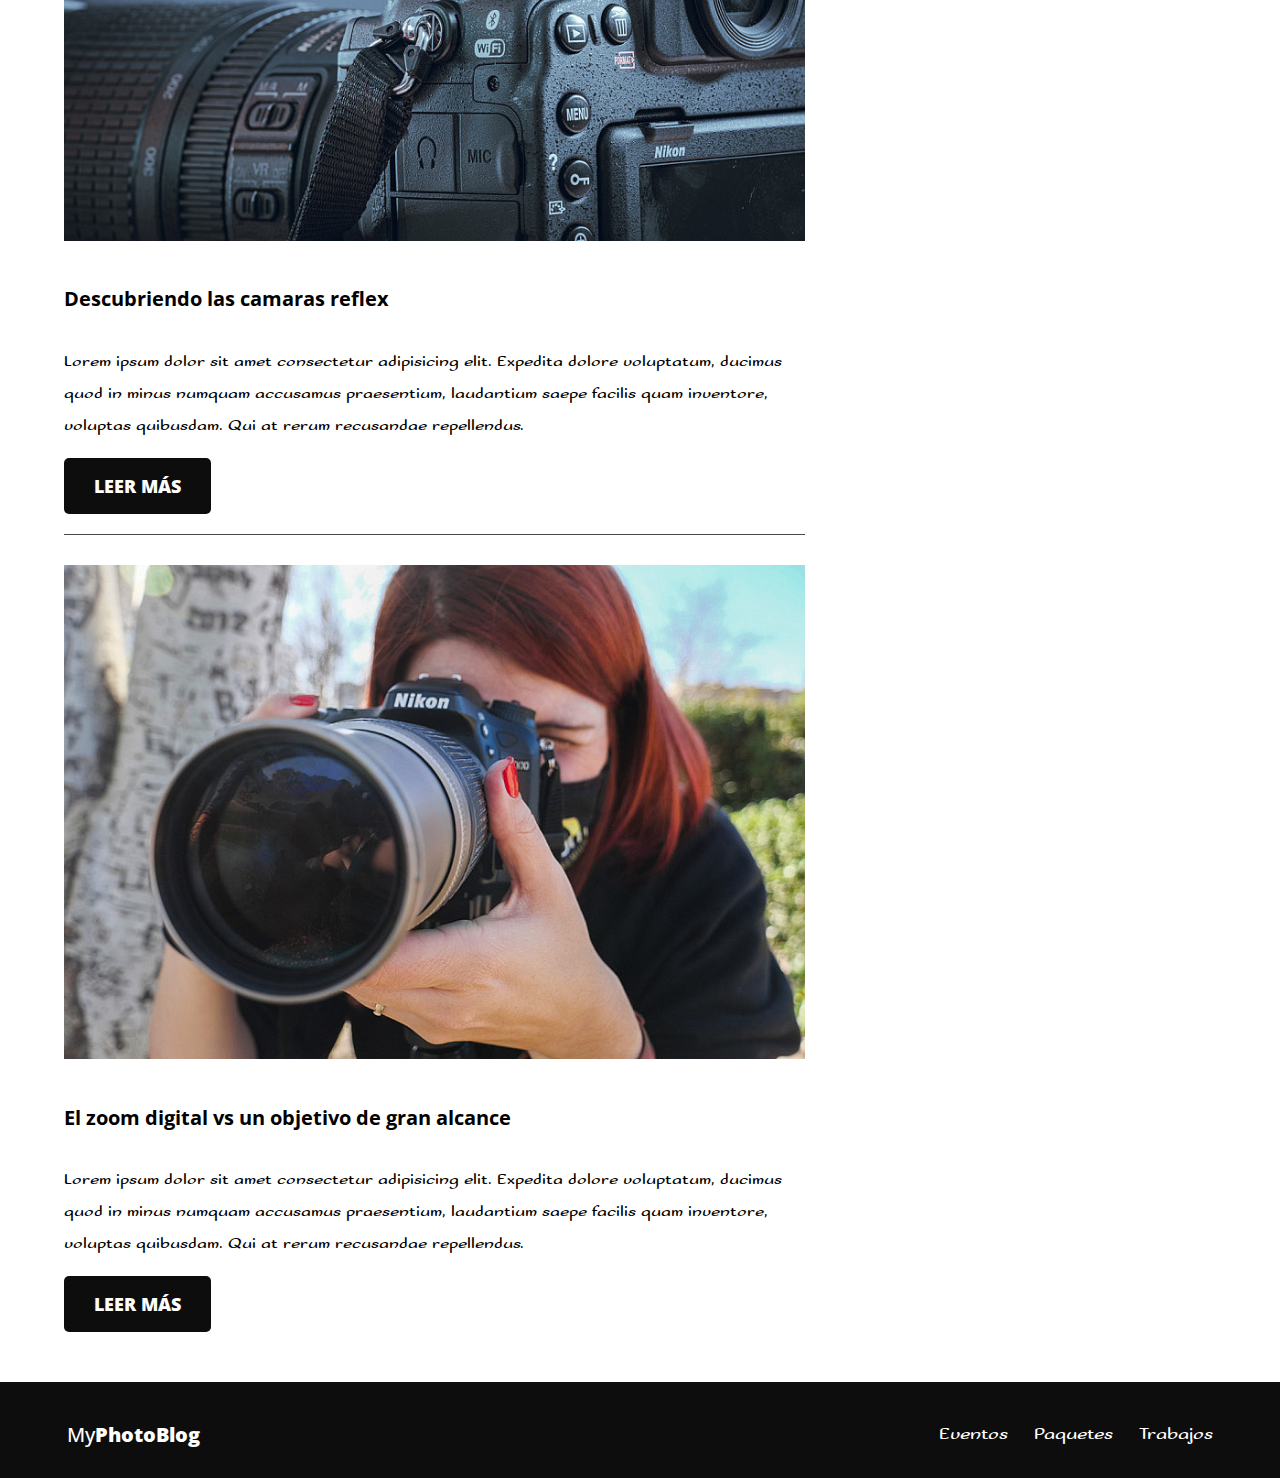
==== commit a2d0f1b2: "Se actualizo el titulo de cover" ====
--- a/index.html
+++ b/index.html
@@ -36,7 +36,7 @@
               </div> <!-- fin contenedor -->
         
             <div class="header__texto">
-                <h2 class="no-margin">El blog del G0V3A se actualizo</h2>
+                <h2 class="no-margin">El blog del G0V3A UTILIZANDO JENKINS</h2>
                 <p class="no-margin">Información relevante del mundo de la fotografía digital</p>
             </div>
         </div>
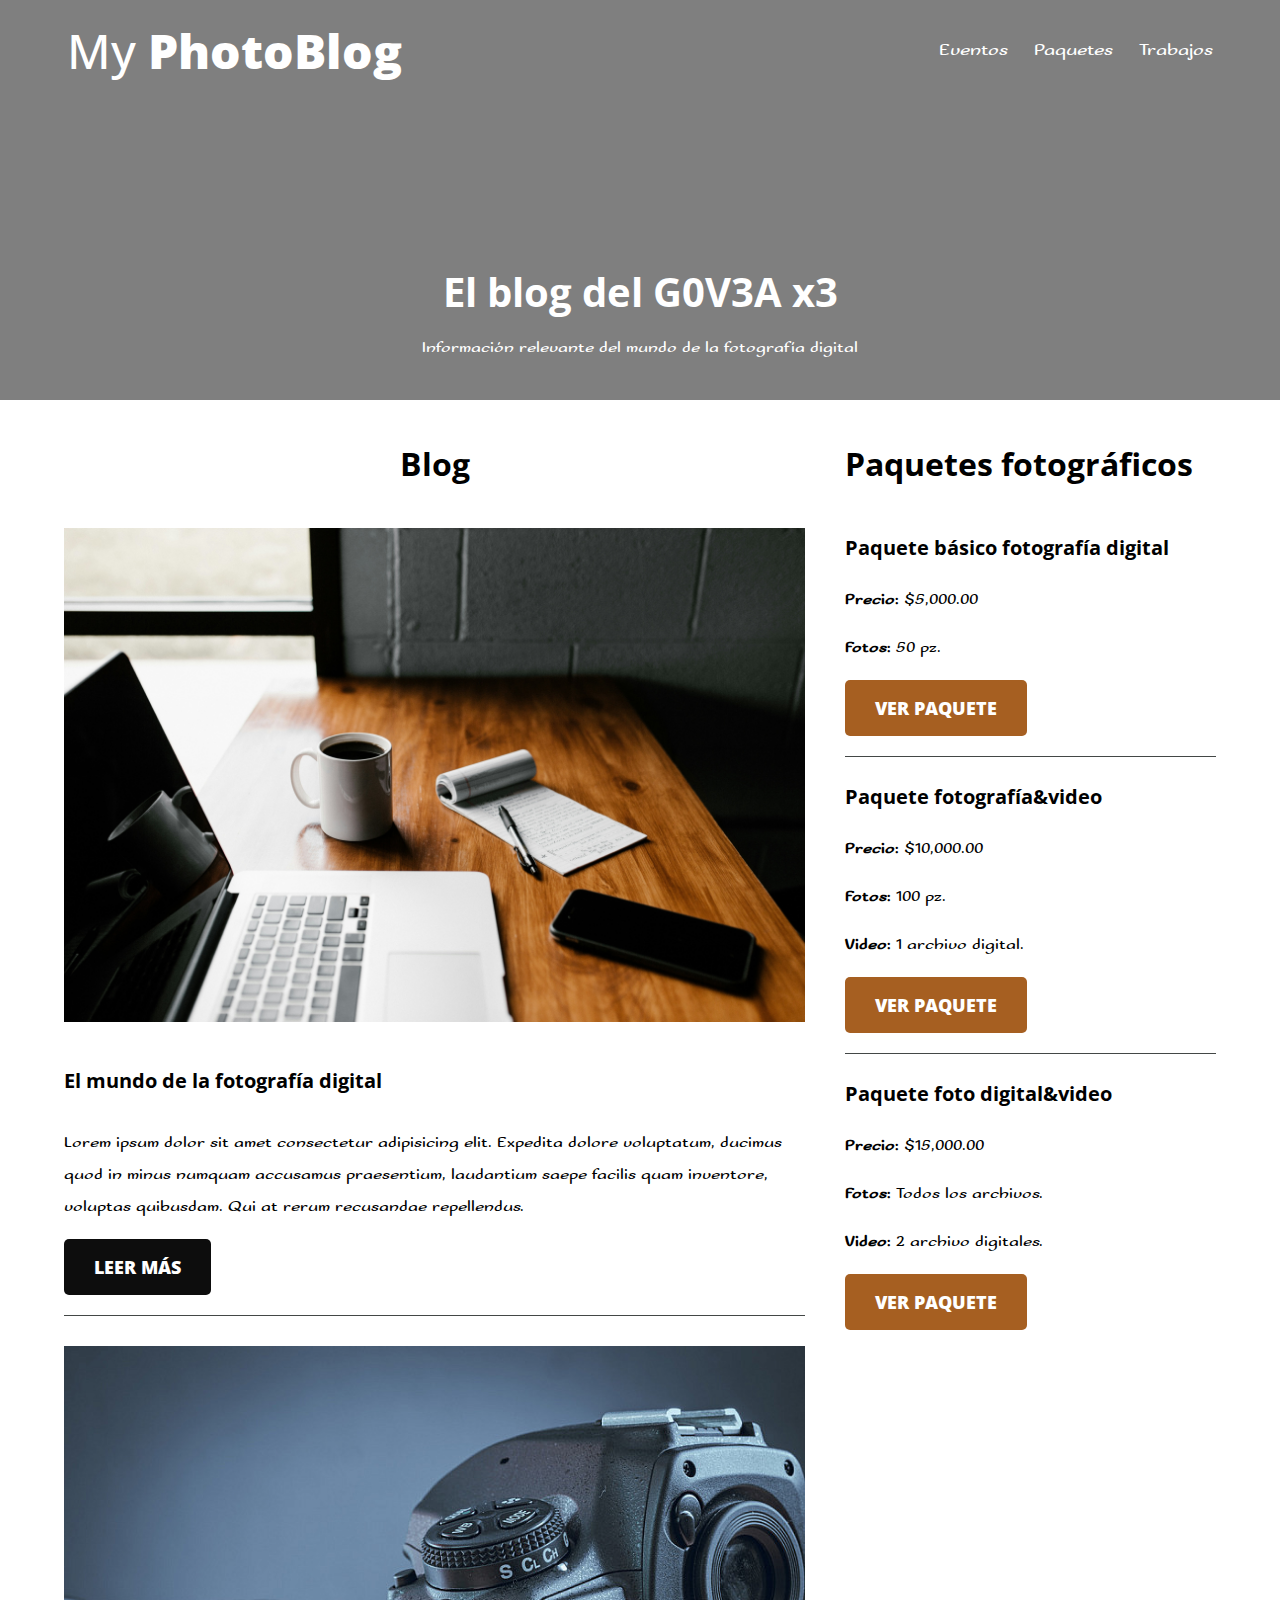
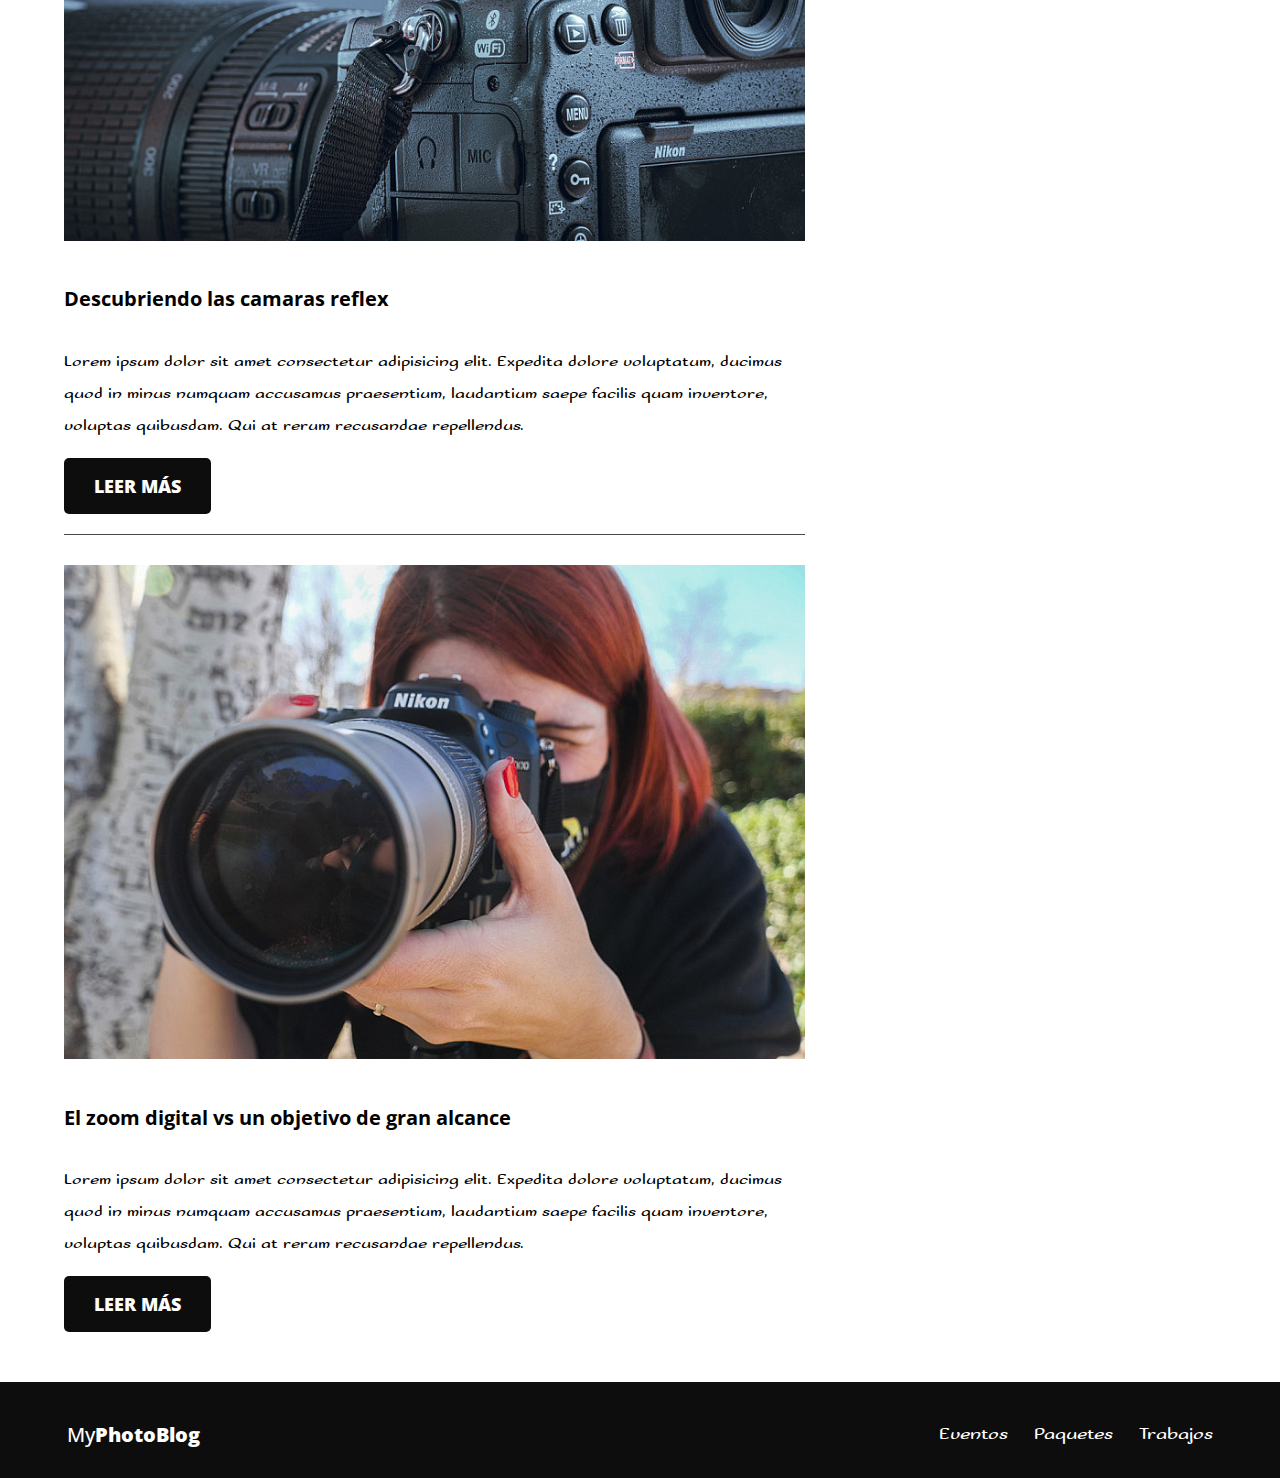
==== commit 7dc310e5: "Se actualizo titulo segunda vez" ====
--- a/index.html
+++ b/index.html
@@ -36,7 +36,7 @@
               </div> <!-- fin contenedor -->
         
             <div class="header__texto">
-                <h2 class="no-margin">El blog del G0V3A UTILIZANDO JENKINS</h2>
+                <h2 class="no-margin">El blog del G0V3A x3</h2>
                 <p class="no-margin">Información relevante del mundo de la fotografía digital</p>
             </div>
         </div>
